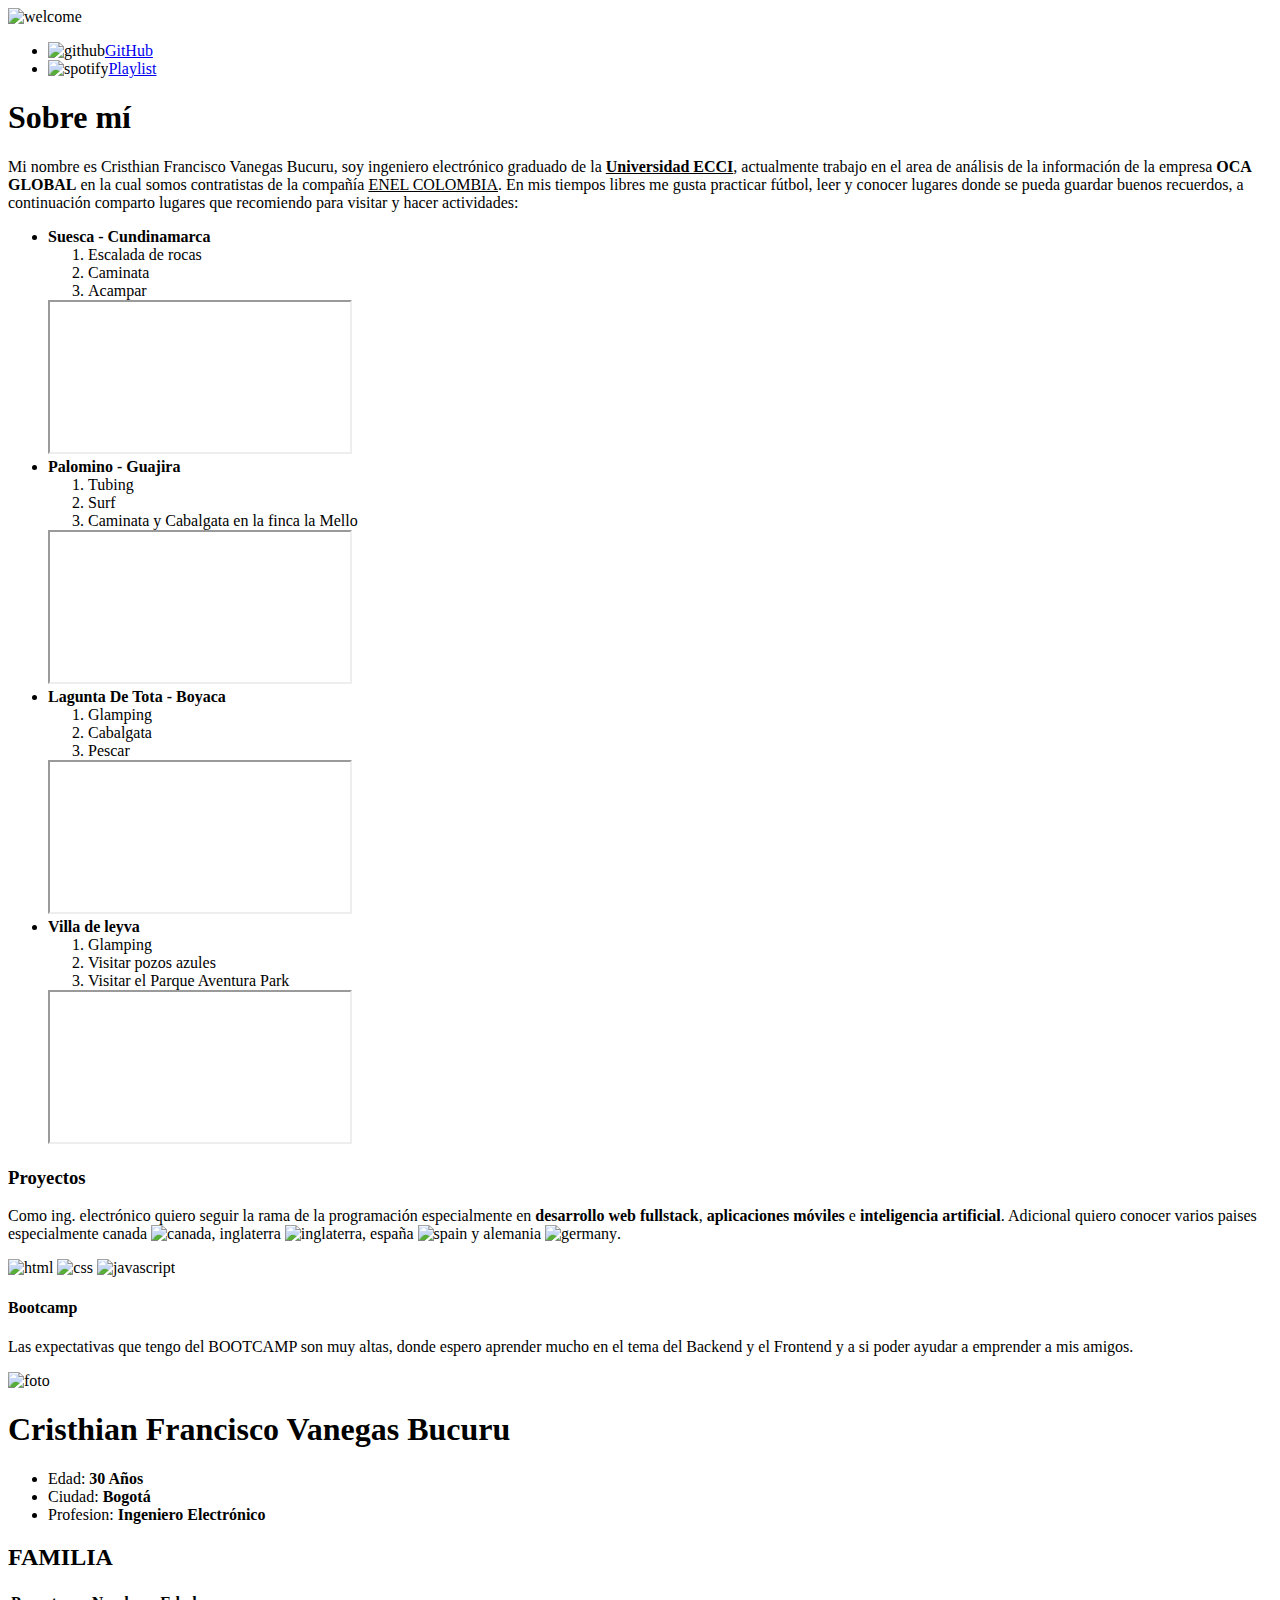
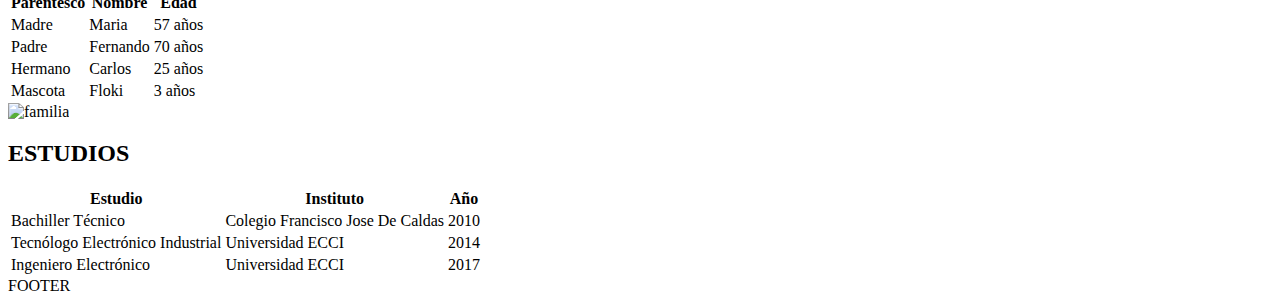
==== index.html @ 7ffccd81 "se traslada el index a la raiz del proyecto" ====
<!DOCTYPE html>
<html lang="es">
<head>
    <meta charset="UTF-8">
    <meta name="viewport" content="width=device-width, initial-scale=1.0">
    <link rel="shortcut icon" href="favicon.ico" type="image/x-icon">
    <link rel="stylesheet" href="./CSS/style.css">
    <link rel="preconnect" href="https://fonts.googleapis.com"><link rel="preconnect" href="https://fonts.gstatic.com" crossorigin><link href="https://fonts.googleapis.com/css2?family=Dongle&family=Lugrasimo&family=Marmelad&display=swap" rel="stylesheet">
    <link rel="preconnect" href="https://fonts.googleapis.com">
    <link rel="preconnect" href="https://fonts.gstatic.com" crossorigin>
    <link href="https://fonts.googleapis.com/css2?family=Darker+Grotesque:wght@300..900&display=swap" rel="stylesheet">
    <title>Autobiografia Ing. Cristhian Vanegas</title>
</head>
<body>
    <header>
        <div id="container-header">
            <nav class="nav">
                <img src="./images/bienvenido.png" alt="welcome" class="logo">
                <ul class="enlaces">
                    <li class="navegacion">
                        <div class="estilo1">
                            <img id="github" src="./images/git.png" alt="github"><a href="https://github.com/" target="_blank" class="nav-link">GitHub</a>
                        </div></li>
                    <li class="navegacion">
                        <div class="estilo2">
                            <img id="spotify" src="./images/spotify.ico" alt="spotify"><a href="https://open.spotify.com/playlist/37i9dQZF1DWWwzidNQX6jx" target="_blank" class="nav-link">Playlist</a>
                        </div>
                    </li>
                </ul>
            </nav>
        </div>
    </header>
<!--CONTENIDO PRINCIPAL-->
    <div class="main">
    <main class="container-main">
        <h1 id="Sobre">Sobre mí</h1>
        <div class="contenido">
            <p>Mi nombre es Cristhian Francisco Vanegas Bucuru, soy ingeniero electrónico graduado de la <strong><u>Universidad ECCI</u></strong>, actualmente trabajo en el area de análisis de la información de la empresa <strong>OCA GLOBAL</strong> en la cual somos contratistas de la compañía <u>ENEL COLOMBIA</u>. En mis tiempos libres me gusta practicar fútbol, leer y conocer lugares donde se pueda guardar buenos recuerdos, a continuación comparto lugares que recomiendo para visitar y hacer actividades:
            </p>
            <ul class="location">
                <div class="suesca">
                    <li class="lugares1"><strong>Suesca - Cundinamarca</strong>
                        <ol class="activity">
                            <li>Escalada de rocas</li>
                            <li>Caminata</li>
                            <li>Acampar</li>
                        </ol>
                    </li>
                    <div class="map-suesca">
                        <iframe src="https://www.google.com/maps/embed?pb=!1m18!1m12!1m3!1d2810.091004162206!2d-73.7915276403653!3d5.092576591202951!2m3!1f0!2f0!3f0!3m2!1i1024!2i768!4f13.1!3m3!1m2!1s0x8e4013230a9ea049%3A0x4e8ea4047a0dc01f!2sRocas%20de%20suesca!5e0!3m2!1ses!2sco!4v1711060129927!5m2!1ses!2sco" allowfullscreen="" loading="lazy" referrerpolicy="no-referrer-when-downgrade"></iframe>
                    </div> 
                </div>
                <div class="palomino">
                    <li class="lugares2"><strong>Palomino - Guajira</strong>
                        <ol class="activity">
                            <li>Tubing</li>
                            <li>Surf</li>
                            <li>Caminata y Cabalgata en la finca la Mello</li>
                        </ol>
                    </li>
                    <div class="map-palomino">
                        <iframe src="https://www.google.com/maps/embed?pb=!1m18!1m12!1m3!1d1956.6114264970622!2d-73.56034441123671!3d11.245010177951961!2m3!1f0!2f0!3f0!3m2!1i1024!2i768!4f13.1!3m3!1m2!1s0x8ef4b5fe1ead83b5%3A0x5050cfb182154932!2sPalomino%2C%20Dibulla%2C%20La%20Guajira!5e0!3m2!1ses!2sco!4v1711061300190!5m2!1ses!2sco" allowfullscreen="" loading="lazy"></iframe>
                    </div>
                </div>    
                <div class=" tota">
                    <li class="lugares3"><strong>Lagunta De Tota - Boyaca</strong>
                        <ol class="activity">
                            <li>Glamping</li>
                            <li>Cabalgata</li>
                            <li>Pescar</li>
                        </ol>
                    </li>
                    <div class="map-tota">
                        <iframe src="https://www.google.com/maps/embed?pb=!1m18!1m12!1m3!1d53429.85246286935!2d-72.95491800011051!3d5.537694777417233!2m3!1f0!2f0!3f0!3m2!1i1024!2i768!4f13.1!3m3!1m2!1s0x8e6a59f21d23516f%3A0xedea6fa8bc3482ee!2sLaguna%20De%20Tota!5e0!3m2!1ses!2sco!4v1711061765283!5m2!1ses!2sco" allowfullscreen="" loading="lazy"></iframe>
                    </div>
                </div>
                <div class="villa">
                    <li class="lugares4"><strong>Villa de leyva</strong>
                        <ol class="activity">
                            <li>Glamping</li>
                            <li>Visitar pozos azules</li>
                            <li>Visitar el Parque Aventura Park</li>
                        </ol>
                    </li>
                    <div class="map-villa">
                        <iframe src="https://www.google.com/maps/embed?pb=!1m18!1m12!1m3!1d9443.54818647559!2d-73.52896292680144!3d5.637197839881152!2m3!1f0!2f0!3f0!3m2!1i1024!2i768!4f13.1!3m3!1m2!1s0x8e41d70e3c78a119%3A0x63446b78661193dd!2sVilla%20de%20Leyva%2C%20Boyac%C3%A1!5e0!3m2!1ses!2sco!4v1711062106442!5m2!1ses!2sco" allowfullscreen="" loading="lazy" ></iframe>
                    </div>
                </div>
            </ul>
            <section class="proyectos">
                <h3>Proyectos</h3>
                <p>Como ing. electrónico quiero seguir la rama de la programación especialmente en <strong>desarrollo web fullstack</strong>,<strong> aplicaciones móviles </strong>e <strong>inteligencia artificial</strong>. Adicional quiero conocer varios paises especialmente canada <img src="./images/canada.png" alt="canada">, inglaterra <img src="./images/inglaterra.png" alt="inglaterra">, españa <img src="./images/espana.png" alt="spain"> y alemania <img src="./images/alemania.png" alt="germany">.</p>
                <div class="programacion">
                    <img src="./images/html.png" alt="html">
                    <img src="./images/CSS.png" alt="css">
                    <img src="./images/JS.png" alt="javascript">
                    <img src="./images/python.png" alt="">
                    <img src="images/backend.png" alt="">
                </div>
            </section>
            <section class="bootcamp">
                <h4>Bootcamp</h4>
                <p>Las expectativas que tengo del BOOTCAMP son muy altas, donde espero aprender mucho en el tema del Backend y el Frontend y a si poder ayudar a emprender a mis amigos.</p>
            </section>
        </div>
        
         <!-- <video src="">ingresar un vide de la cancion favorita</video>
            <iframe src="" frameborder="0"> El lugar favorito con el mapa</iframe> -->
    </main>
<!-------------------------------ASIDE---------------------------------->    
    <aside>
            <div class="informacion">
                <img id="foto" src="./images/Foto.jpeg" alt="foto">
                <div class="name">
                    <h1 class="encabezado">Cristhian Francisco Vanegas Bucuru</h1>
                    <ul class="datos">
                        <li class="dato">Edad: <b>30 Años</b></li>
                        <li class="dato">Ciudad: <b>Bogotá</b></li>
                        <li class="dato">Profesion: <b>Ingeniero Electrónico</b></li>
                    </ul>
                </div>  
            </div>
            <div class="family">
                <div class="container-family">
                    <h2 class="title1">FAMILIA</h2>
                    <table class="tabla1">
                        <tr>
                            <th>Parentesco</th>
                            <th>Nombre</th>
                            <th>Edad</th>
                        </tr>
                        <tr>
                            <td>Madre</td>
                            <td>Maria</td>
                            <td>57 años</td>
                        </tr>
                        <tr>
                            <td>Padre</td>
                            <td>Fernando</td>
                            <td>70 años</td>
                        </tr>
                        <tr>
                            <td>Hermano</td>
                            <td>Carlos</td>
                            <td>25 años</td>
                        </tr>
                        <tr>
                            <td>Mascota</td>
                            <td>Floki</td>
                            <td>3 años</td>
                        </tr>
                  </table>
                </div>    
                <img class="familia" src="./images/familia.jpeg" alt="familia">
            </div>
            <div class="estudios">
                <h2>ESTUDIOS</h2>
            <table class="tabla2">
                <tr>
                  <th>Estudio</th>
                  <th>Instituto</th>
                  <th>Año</th>
                </tr>
                <tr>
                  <td>Bachiller Técnico</td>
                  <td>Colegio Francisco Jose De Caldas</td>
                  <td>2010</td>
                </tr>
                <tr>
                  <td>Tecnólogo Electrónico Industrial</td>
                  <td>Universidad ECCI</td>
                  <td>2014</td>
                </tr>
                <tr>
                  <td>Ingeniero Electrónico</td>
                  <td>Universidad ECCI</td>
                  <td>2017</td>
                </tr>
              </table>  
            </div>
    </aside>
    </div>
    <footer>FOOTER</footer>
</body>
</html>
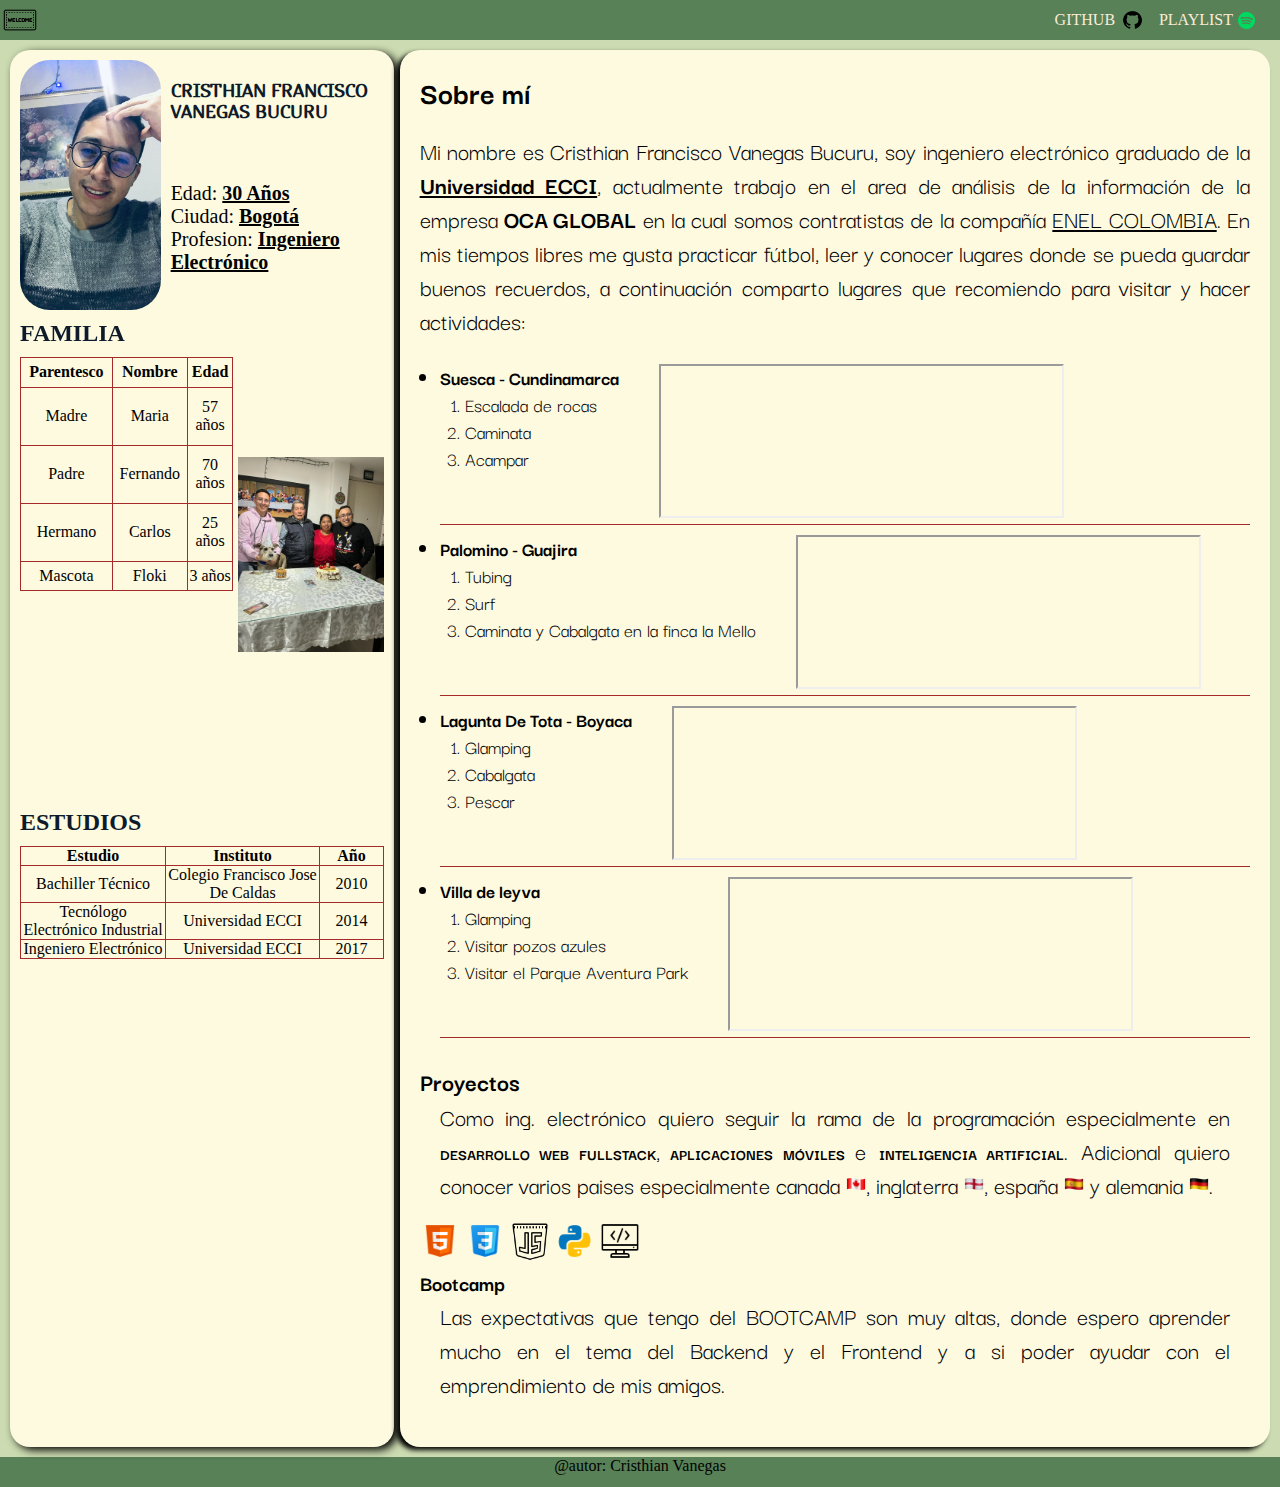
==== commit 55ffef78: "Se agrega responsive a movil" ====
--- a/index.html
+++ b/index.html
@@ -12,8 +12,9 @@
     <title>Autobiografia Ing. Cristhian Vanegas</title>
 </head>
 <body>
+    <!-------------------------HEADER---------------------->
     <header>
-        <div id="container-header">
+        <!-- <div class="container-header"> -->
             <nav class="nav">
                 <img src="./images/bienvenido.png" alt="welcome" class="logo">
                 <ul class="enlaces">
@@ -28,7 +29,7 @@
                     </li>
                 </ul>
             </nav>
-        </div>
+        <!-- </div> -->
     </header>
 <!--CONTENIDO PRINCIPAL-->
     <div class="main">
@@ -100,9 +101,9 @@
             </section>
             <section class="bootcamp">
                 <h4>Bootcamp</h4>
-                <p>Las expectativas que tengo del BOOTCAMP son muy altas, donde espero aprender mucho en el tema del Backend y el Frontend y a si poder ayudar a emprender a mis amigos.</p>
+                <p>Las expectativas que tengo del BOOTCAMP son muy altas, donde espero aprender mucho en el tema del Backend y el Frontend y a si poder ayudar con el emprendimiento de mis amigos.</p>
             </section>
-        </div>
+    </div>
         
          <!-- <video src="">ingresar un vide de la cancion favorita</video>
             <iframe src="" frameborder="0"> El lugar favorito con el mapa</iframe> -->
@@ -118,7 +119,7 @@
                         <li class="dato">Ciudad: <b>Bogotá</b></li>
                         <li class="dato">Profesion: <b>Ingeniero Electrónico</b></li>
                     </ul>
-                </div>  
+                </div>
             </div>
             <div class="family">
                 <div class="container-family">
@@ -180,6 +181,6 @@
             </div>
     </aside>
     </div>
-    <footer>FOOTER</footer>
+    <footer>@autor: Cristhian Vanegas </footer>
 </body>
 </html>--- a/CSS/style.css
+++ b/CSS/style.css
@@ -0,0 +1,421 @@
+*{
+  margin: 0;
+  padding: 0;
+}
+
+*,*::before,*::after{
+  box-sizing: border-box;
+}
+body{
+  /* width: 100%; */
+  background:#ccdbb1;
+}
+
+main,aside{
+  color: black;
+  display: flex;
+}
+
+/* header, */footer{
+  width: 100%;
+}
+
+header{
+  height: 40px;
+  background-color: #588157;
+  position: fixed;
+  top: 0;
+  left: 0;
+  right: 0;
+}
+
+/* .container-header{
+  background-color: #588157;
+  position: fixed;
+  width: 100%;
+  top: 0;
+  left: 0;
+} */
+
+.nav{
+  display: flex;
+  justify-content: space-between;
+  align-items: center;
+}
+
+.enlaces{
+  margin-right: 20px;
+  list-style: none;
+  justify-content: center;
+  align-items: center;
+  text-transform: uppercase;
+  display: flex;
+}
+
+.nav-link{
+  color: antiquewhite;
+  text-decoration: none;
+  border-radius: 5px;
+  padding: 5px;
+}
+
+.navegacion{
+  font-size: 16px;
+  margin:0 5px ;
+  text-transform: uppercase;
+  display: inline;
+
+}
+
+#github{
+  width: 15%;
+  height: 15%;
+}
+
+#spotify{
+  width: 17%;
+  height: 17%;
+}
+.estilo1{
+  display: flex;
+  flex-direction: row-reverse;
+  align-items: center;
+}
+
+.estilo1 #github{
+  align-items: center;
+}
+
+.estilo2{
+  width: 100px;
+  display: flex;
+  align-items: center;
+  flex-direction: row-reverse;
+}
+
+.nav-link:hover{
+  background-color: #d4a373;
+  transition: 0.3s;
+}
+
+.logo{
+  padding: 3px;
+  height: 40px;
+}
+
+.logo{
+  animation: rotate 5s infinite linear;
+}
+
+@keyframes rotate{
+  0%{
+    transform: rotate(0);
+  }
+  50%{
+    transform: rotate(360deg);
+  }
+}
+/* CONTENIDO PRINCIPAL ASIDE Y MAIN*/
+.main{
+  width: 100%;
+  display: flex;
+  flex-direction: row-reverse;
+  justify-content:space-between;
+}
+
+/*aside*/
+
+aside{
+  width: 30%;
+  flex-wrap: wrap;
+  flex-direction: column;
+  background-color:  #fefae0;
+  border-radius: 20px;
+  margin-left: 10px;
+  margin-top: 10px;
+  box-shadow: 4px 3px 9px 0px #000000;
+}
+
+.informacion{
+  display: flex;
+  width: 100%;
+}
+
+#foto{
+  margin-left: 10px;;
+  margin-top: 10px;
+  width: 150px;
+  height: 250px;
+  border-radius: 30px;
+  justify-content: flex-start;
+}
+
+.encabezado{
+  width: 100%;
+  margin-top: 30px;
+  margin-left: 10px;
+  font-family: "Marmelad", sans-serif;
+  font-weight: 800;
+  font-size: 18px;
+  text-transform: uppercase;
+  color: #0d1b2a;
+}
+
+.datos{
+  margin: 60px 0 0 10px;;
+}
+
+.dato {
+  list-style: none;
+  font-family: Cambria, Cochin, Georgia, Times, 'Times New Roman', serif;
+  font-size: 20px;
+} 
+
+b{
+  text-decoration: underline;
+}
+
+.family{
+  width: 100%;
+  height: 35%;
+  display: flex;
+  padding: 10px;
+}
+
+.family h2{
+  font-family: Cambria, Cochin, Georgia, Times, 'Times New Roman', serif;
+  color: #0d1b2a;
+}
+
+.tabla1{
+  width: 100%;
+  height: 50%;
+  margin-top: 10px;
+  border-collapse: collapse ;
+  justify-content: end;
+}
+
+.tabla1 th, td{
+  width: 25px;
+  text-align: center;
+  border: 1px solid brown;
+}
+
+.container-family{
+  width: 60%;
+  display: flex;
+  flex-direction: column;
+  padding-right: 5px ;
+}
+
+.title1{
+  position: relative;
+}
+
+.familia{
+  width: 40%;
+  object-fit: contain;
+  border-radius: 50px;
+}
+
+.familia:hover{
+  animation: escalar 3s;
+}
+@keyframes escalar {
+  0%{
+      transform: scale(1);
+  }
+  100%{
+      transform: scale(1.8);
+  }
+}
+
+.estudios{
+  display: flex;
+  width: 100%;
+  flex-direction: column;
+  padding: 10px 10px 10px 10px;
+}
+
+.estudios h2{
+  font-family: Cambria, Cochin, Georgia, Times, 'Times New Roman', serif;
+  color: #0d1b2a;
+}
+
+.tabla2{
+  width: 100%;
+  margin-top: 10px;
+  border-collapse: collapse ;
+}
+
+.tabla2 th, td{
+  width: 25px;
+  text-align: center;
+  border: 1px solid brown;
+  
+}
+
+/*Main*/
+.main{
+  display: flex;
+  flex-wrap: wrap;
+  margin-bottom: 10px;
+  margin-top: 40px;
+}
+main{
+  width: 70%;
+  border-radius: 20px;
+  background-color: #fefae0;
+  font-family: "Darker Grotesque", sans-serif;
+  font-optical-sizing: auto;
+}
+
+.container-main{
+  width: 68%;
+  margin-top: 10px;
+  margin-right: 10px;
+  box-shadow: -4px 3px 5px 0 #000000;
+  display: flex;
+  flex-direction: column;
+  flex-wrap: wrap;
+}
+.contenido{
+  display: flex;
+  flex-wrap: wrap;
+}
+
+#Sobre{
+  padding: 20px;
+}
+
+.contenido p{
+  padding: 0 20px 20px 20px;
+  text-align: justify;
+  font-size: 25px;
+}
+
+.location{
+  padding: 0 20px 20px 40px;
+  font-size: 20px;
+  width: 100%;
+}
+
+.activity{
+  padding-left: 25px;
+}
+
+.suesca,.palomino,.tota,.villa{
+  display: flex;
+  border-bottom: 1px solid brown;
+}
+
+.palomino,.tota,.villa{
+  margin-top: 10px;
+}
+
+.lugares1{
+  margin-right: 40px;  
+}
+
+.map-suesca{
+  width: 50%;
+  height: 50%;
+}
+
+.map-suesca iframe{
+  width: 100%;
+}
+
+.lugares2{
+  margin-right: 40px;  
+}
+
+.map-palomino{
+  width: 50%;
+  height: 50%;
+}
+
+.map-palomino iframe{
+  width: 100%;
+}
+
+.lugares3{
+  margin-right: 40px;  
+}
+
+.map-tota{
+  width: 50%;
+  height: 50%;
+}
+
+.map-tota iframe{
+  width: 100%;
+}
+
+.lugares4{
+  margin-right: 40px;  
+}
+
+.map-villa{
+  width: 50%;
+  height: 50%;
+}
+
+.map-villa iframe{
+  width: 100%;
+}
+
+.proyectos{
+  height: 15%;
+}
+.proyectos,.bootcamp{
+  padding: 0 20px 20px 20px;
+  font-size: 22px;
+}
+
+.proyectos strong{
+  text-transform: uppercase;
+  font-size: 16px;
+}
+
+.proyectos img{
+  width: 20px;
+  height: 20px;
+}
+
+.programacion{
+  height: 35%;
+}
+.programacion img{
+  width: 40px;
+  height: 40px;
+}
+/* FOOTER*/
+
+footer{
+  background-color: #588157;
+  height: 30px;
+  text-align: center;
+}
+
+@media screen and (max-width: 768px){
+  header{
+    position: relative;
+  }
+  .main{
+    margin-top: 5px;
+    flex-direction: column-reverse;
+  }
+
+  aside{
+    width: 95%;
+    margin-right: 10px;
+  }
+}
+
+/* @media screen and (min-width: 1900px){
+  .container-header{
+    position: fixed;
+    width: 100%;
+  }
+} */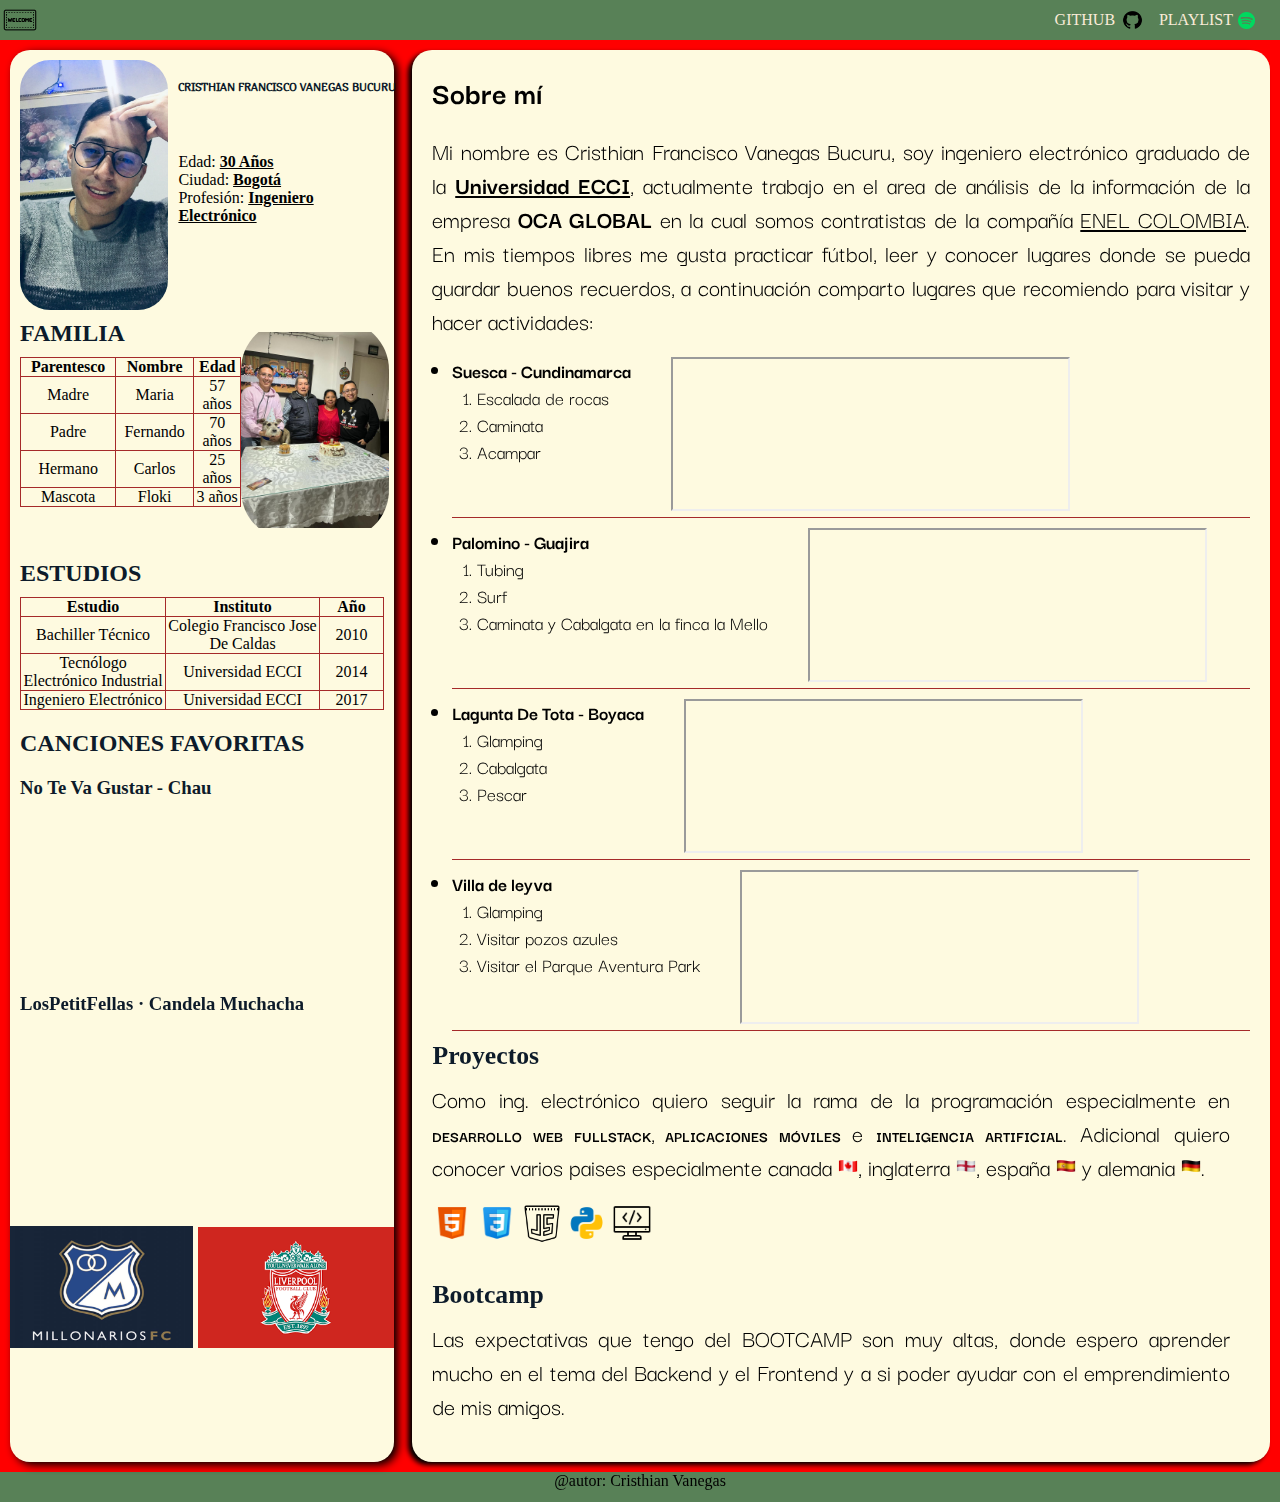
==== commit be993d3c: "responsive" ====
--- a/index.html
+++ b/index.html
@@ -88,25 +88,27 @@
                     </div>
                 </div>
             </ul>
-            <section class="proyectos">
-                <h3>Proyectos</h3>
-                <p>Como ing. electrónico quiero seguir la rama de la programación especialmente en <strong>desarrollo web fullstack</strong>,<strong> aplicaciones móviles </strong>e <strong>inteligencia artificial</strong>. Adicional quiero conocer varios paises especialmente canada <img src="./images/canada.png" alt="canada">, inglaterra <img src="./images/inglaterra.png" alt="inglaterra">, españa <img src="./images/espana.png" alt="spain"> y alemania <img src="./images/alemania.png" alt="germany">.</p>
-                <div class="programacion">
-                    <img src="./images/html.png" alt="html">
-                    <img src="./images/CSS.png" alt="css">
-                    <img src="./images/JS.png" alt="javascript">
-                    <img src="./images/python.png" alt="">
-                    <img src="images/backend.png" alt="">
-                </div>
-            </section>
-            <section class="bootcamp">
-                <h4>Bootcamp</h4>
-                <p>Las expectativas que tengo del BOOTCAMP son muy altas, donde espero aprender mucho en el tema del Backend y el Frontend y a si poder ayudar con el emprendimiento de mis amigos.</p>
-            </section>
+            <div>
+                <section class="proyectos">
+                    <h3>Proyectos</h3>
+                    <p>Como ing. electrónico quiero seguir la rama de la programación especialmente en <strong>desarrollo web fullstack</strong>,<strong> aplicaciones móviles </strong>e <strong>inteligencia artificial</strong>. Adicional quiero conocer varios paises especialmente canada <img src="./images/canada.png" alt="canada">, inglaterra <img src="./images/inglaterra.png" alt="inglaterra">, españa <img src="./images/espana.png" alt="spain"> y alemania <img src="./images/alemania.png" alt="germany">.</p>
+                    <div class="programacion">
+                        <img src="./images/html.png" alt="html">
+                        <img src="./images/CSS.png" alt="css">
+                        <img src="./images/JS.png" alt="javascript">
+                        <img src="./images/python.png" alt="">
+                        <img src="images/backend.png" alt="">
+                    </div>
+                </section>
+            </div>
+            <div>
+                <section class="bootcamp">
+                    <h3>Bootcamp</h3>
+                    <p>Las expectativas que tengo del BOOTCAMP son muy altas, donde espero aprender mucho en el tema del Backend y el Frontend y a si poder ayudar con el emprendimiento de mis amigos.</p>
+                </section>
+            </div>
+            
     </div>
-        
-         <!-- <video src="">ingresar un vide de la cancion favorita</video>
-            <iframe src="" frameborder="0"> El lugar favorito con el mapa</iframe> -->
     </main>
 <!-------------------------------ASIDE---------------------------------->    
     <aside>
@@ -117,7 +119,7 @@
                     <ul class="datos">
                         <li class="dato">Edad: <b>30 Años</b></li>
                         <li class="dato">Ciudad: <b>Bogotá</b></li>
-                        <li class="dato">Profesion: <b>Ingeniero Electrónico</b></li>
+                        <li class="dato">Profesión: <b>Ingeniero Electrónico</b></li>
                     </ul>
                 </div>
             </div>
@@ -126,29 +128,29 @@
                     <h2 class="title1">FAMILIA</h2>
                     <table class="tabla1">
                         <tr>
-                            <th>Parentesco</th>
-                            <th>Nombre</th>
-                            <th>Edad</th>
-                        </tr>
-                        <tr>
-                            <td>Madre</td>
-                            <td>Maria</td>
-                            <td>57 años</td>
-                        </tr>
-                        <tr>
-                            <td>Padre</td>
-                            <td>Fernando</td>
-                            <td>70 años</td>
-                        </tr>
-                        <tr>
-                            <td>Hermano</td>
-                            <td>Carlos</td>
-                            <td>25 años</td>
-                        </tr>
-                        <tr>
-                            <td>Mascota</td>
-                            <td>Floki</td>
-                            <td>3 años</td>
+                            <th class="columna1">Parentesco</th>
+                            <th class="columna2">Nombre</th>
+                            <th class="columna3">Edad</th>
+                        </tr>
+                        <tr>
+                            <td class="parentesco">Madre</td>
+                            <td class="nombre">Maria</td>
+                            <td class="edad">57 años</td>
+                        </tr>
+                        <tr>
+                            <td class="parentesco">Padre</td>
+                            <td class="nombre">Fernando</td>
+                            <td class="edad">70 años</td>
+                        </tr>
+                        <tr>
+                            <td class="parentesco">Hermano</td>
+                            <td class="nombre">Carlos</td>
+                            <td class="edad">25 años</td>
+                        </tr>
+                        <tr>
+                            <td class="parentesco">Mascota</td>
+                            <td class="nombre">Floki</td>
+                            <td class="edad">3 años</td>
                         </tr>
                   </table>
                 </div>    
@@ -156,28 +158,47 @@
             </div>
             <div class="estudios">
                 <h2>ESTUDIOS</h2>
-            <table class="tabla2">
-                <tr>
-                  <th>Estudio</th>
-                  <th>Instituto</th>
-                  <th>Año</th>
-                </tr>
-                <tr>
-                  <td>Bachiller Técnico</td>
-                  <td>Colegio Francisco Jose De Caldas</td>
-                  <td>2010</td>
-                </tr>
-                <tr>
-                  <td>Tecnólogo Electrónico Industrial</td>
-                  <td>Universidad ECCI</td>
-                  <td>2014</td>
-                </tr>
-                <tr>
-                  <td>Ingeniero Electrónico</td>
-                  <td>Universidad ECCI</td>
-                  <td>2017</td>
-                </tr>
+                <table class="tabla2">
+                    <tr>
+                        <th>Estudio</th>
+                        <th>Instituto</th>
+                        <th>Año</th>
+                    </tr>
+                    <tr>
+                        <td>Bachiller Técnico</td>
+                        <td>Colegio Francisco Jose De Caldas</td>
+                        <td>2010</td>
+                    </tr>
+                    <tr>
+                        <td>Tecnólogo Electrónico Industrial</td>
+                        <td>Universidad ECCI</td>
+                        <td>2014</td>
+                    </tr>
+                    <tr>
+                        <td>Ingeniero Electrónico</td>
+                        <td>Universidad ECCI</td>
+                        <td>2017</td>
+                    </tr>
               </table>  
+            </div>
+            <div class="videos">
+                <div class="canciones-favoritas"><h2>CANCIONES FAVORITAS</h2></div>
+                <div class="cancion1">
+                    <h3>No Te Va Gustar - Chau</h3>
+                    <iframe src="https://www.youtube.com/embed/YglZ5BzPbYs?si=GBdr3SbjPLeHXo_T" title="YouTube video player" frameborder="0" allow="accelerometer; autoplay; clipboard-write; encrypted-media; gyroscope; picture-in-picture; web-share" referrerpolicy="strict-origin-when-cross-origin" allowfullscreen></iframe>
+                </div>
+                <div class="cancion2">
+                    <h3>LosPetitFellas · Candela Muchacha</h3>
+                    <iframe src="https://www.youtube.com/embed/uJPzyPyXqOU?si=dZeQQ4H5-eQVkZgF" title="YouTube video player" frameborder="0" allow="accelerometer; autoplay; clipboard-write; encrypted-media; gyroscope; picture-in-picture; web-share" referrerpolicy="strict-origin-when-cross-origin" allowfullscreen></iframe>
+                </div>
+            </div>
+            <div class="equipos">
+                <div class="team1">
+                    <img  class="millos" src="./images/millonariosfc.jpg" alt="millos">
+                </div>
+                <div class="team2">
+                    <img class="liverpool" src="./images/liverpool.png" alt="liverpool">
+                </div>
             </div>
     </aside>
     </div>
--- a/CSS/style.css
+++ b/CSS/style.css
@@ -196,7 +196,7 @@
 }
 
 .tabla1 th, td{
-  width: 25px;
+  width: 10px;
   text-align: center;
   border: 1px solid brown;
 }
@@ -206,10 +206,6 @@
   display: flex;
   flex-direction: column;
   padding-right: 5px ;
-}
-
-.title1{
-  position: relative;
 }
 
 .familia{
@@ -252,7 +248,39 @@
   width: 25px;
   text-align: center;
   border: 1px solid brown;
-  
+}
+
+.videos h2,h3{
+  font-family: Cambria, Cochin, Georgia, Times, 'Times New Roman', serif;
+  color: #0d1b2a;
+  margin: 10px;
+}
+
+.videos{
+  display: flex;
+  flex-direction: column;
+}
+
+.videos iframe{
+  margin: 10px;
+  width: 90%;
+}
+
+.equipos{
+  display: flex;
+}
+
+.millos{
+  width: 100%;
+  height: 100%;
+  object-fit: contain;
+}
+
+.liverpool{
+  width: 100%;
+  height: 100%;
+  object-fit: contain;
+  padding-left: 5px;
 }
 
 /*Main*/
@@ -295,7 +323,7 @@
 }
 
 .location{
-  padding: 0 20px 20px 40px;
+  padding: 0 20px 0 40px;
   font-size: 20px;
   width: 100%;
 }
@@ -373,6 +401,14 @@
   font-size: 22px;
 }
 
+.proyectos h3{
+  margin-left: 0;
+}
+
+.proyectos p{
+  padding-left: 0;
+}
+
 .proyectos strong{
   text-transform: uppercase;
   font-size: 16px;
@@ -390,6 +426,16 @@
   width: 40px;
   height: 40px;
 }
+
+.bootcamp h3{
+  margin-left: 0;
+}
+
+.bootcamp p{
+  padding-left: 0;
+}
+
+
 /* FOOTER*/
 
 footer{
@@ -398,12 +444,14 @@
   text-align: center;
 }
 
+/* DISPOSITIVOS MOVILES */
+
 @media screen and (max-width: 768px){
-  header{
-    position: relative;
-  }
+ header{
+    position: fixed;
+  }
+  
   .main{
-    margin-top: 5px;
     flex-direction: column-reverse;
   }
 
@@ -411,11 +459,89 @@
     width: 95%;
     margin-right: 10px;
   }
-}
-
-/* @media screen and (min-width: 1900px){
-  .container-header{
-    position: fixed;
+
+  .container-main{
+    width: 95%;
+    margin-left: 10px;
+  }
+
+  .suesca,.palomino,.tota,.villa{
+    flex-direction: column;
+
+  }
+
+  .lugares1,.lugares2,.lugares3,.lugares4{
+    color: red;
+    font-size: 28px;
+  }
+
+  .activity li{
+    font-weight: 600;
+    font-size: 23px;
+    color: black;
+  }
+
+  .map-suesca{
     width: 100%;
-  }
-} */+    height: 50%;
+    border: 1px solid black;
+    margin-top: 10px;
+  }
+
+  .map-palomino{
+    width: 100%;
+    height: 50%;
+    border: 1px solid black;
+    margin-top: 10px;
+  }
+  .map-tota{
+    width: 100%;
+    height: 50%;
+    border: 1px solid black;
+    margin-top: 10px;
+  }
+
+  .map-villa{
+    width: 100%;
+    height: 50%;
+    border: 1px solid black;
+    margin-top: 10px;
+  }
+  
+}
+
+/* DISPOSITIVOS PC */
+
+@media (min-width: 769px) and (max-width: 1366px){
+
+  body{
+    background-color: red;
+  }
+
+  aside{
+    width: 30%;
+  }
+
+  .encabezado{
+    font-size: 11px;
+  }
+
+  .dato{
+    font-size: 16px;
+  }
+
+  .family{
+    height: 17%;
+    padding-right: 5px ;
+  }
+
+  .container-family{
+    padding: 0;
+  }
+
+  .container-main{
+    width: 67%;
+  }
+
+
+}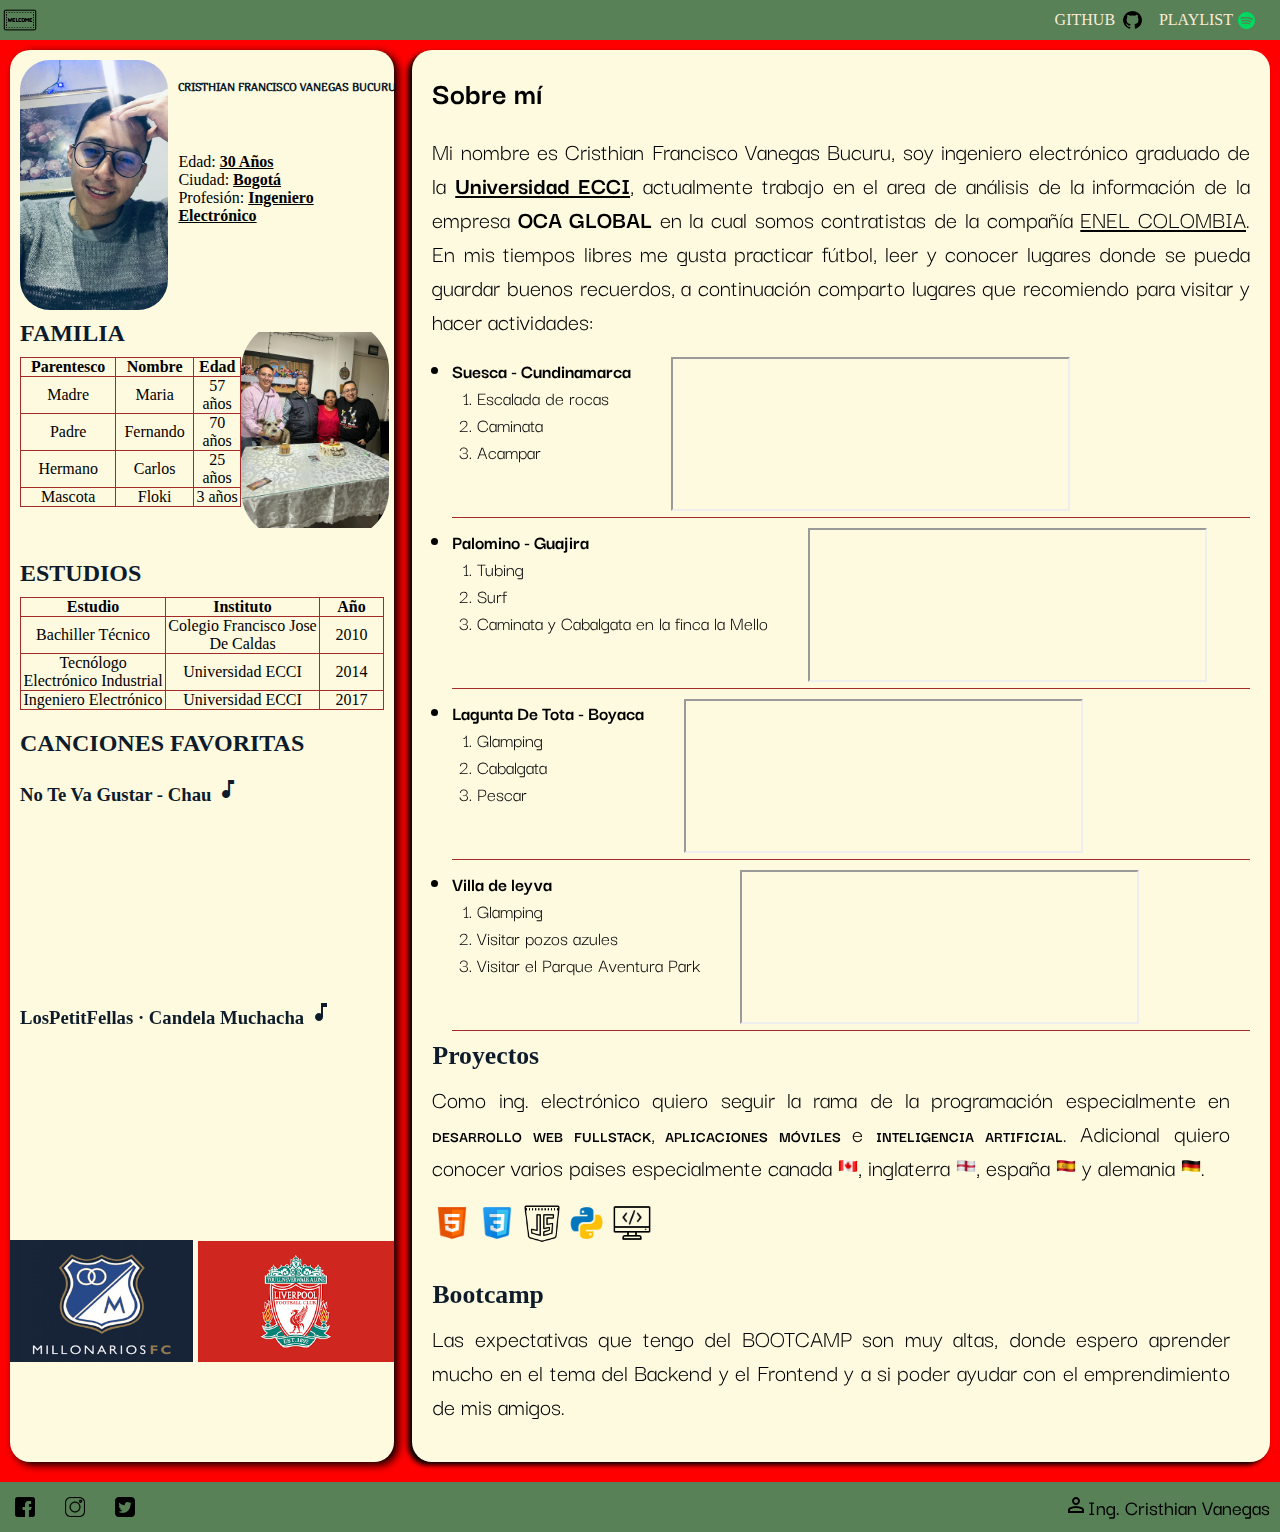
==== commit fbf79fdb: "se agregan iconos al footer" ====
--- a/index.html
+++ b/index.html
@@ -9,12 +9,13 @@
     <link rel="preconnect" href="https://fonts.googleapis.com">
     <link rel="preconnect" href="https://fonts.gstatic.com" crossorigin>
     <link href="https://fonts.googleapis.com/css2?family=Darker+Grotesque:wght@300..900&display=swap" rel="stylesheet">
+    <link rel="stylesheet" href="https://fonts.googleapis.com/css2?family=Material+Symbols+Outlined:opsz,wght,FILL,GRAD@20..48,100..700,0..1,-50..200" />
+    <link rel="stylesheet" href="https://fonts.googleapis.com/css2?family=Material+Symbols+Outlined:opsz,wght,FILL,GRAD@20..48,100..700,0..1,-50..200" />
     <title>Autobiografia Ing. Cristhian Vanegas</title>
 </head>
 <body>
     <!-------------------------HEADER---------------------->
     <header>
-        <!-- <div class="container-header"> -->
             <nav class="nav">
                 <img src="./images/bienvenido.png" alt="welcome" class="logo">
                 <ul class="enlaces">
@@ -29,9 +30,10 @@
                     </li>
                 </ul>
             </nav>
-        <!-- </div> -->
     </header>
+
 <!--CONTENIDO PRINCIPAL-->
+
     <div class="main">
     <main class="container-main">
         <h1 id="Sobre">Sobre mí</h1>
@@ -184,11 +186,15 @@
             <div class="videos">
                 <div class="canciones-favoritas"><h2>CANCIONES FAVORITAS</h2></div>
                 <div class="cancion1">
-                    <h3>No Te Va Gustar - Chau</h3>
+                    <h3>No Te Va Gustar - Chau <span class="material-symbols-outlined">
+                        music_note
+                        </span></h3>
                     <iframe src="https://www.youtube.com/embed/YglZ5BzPbYs?si=GBdr3SbjPLeHXo_T" title="YouTube video player" frameborder="0" allow="accelerometer; autoplay; clipboard-write; encrypted-media; gyroscope; picture-in-picture; web-share" referrerpolicy="strict-origin-when-cross-origin" allowfullscreen></iframe>
                 </div>
                 <div class="cancion2">
-                    <h3>LosPetitFellas · Candela Muchacha</h3>
+                    <h3>LosPetitFellas · Candela Muchacha <span class="material-symbols-outlined">
+                        music_note
+                        </span></h3>
                     <iframe src="https://www.youtube.com/embed/uJPzyPyXqOU?si=dZeQQ4H5-eQVkZgF" title="YouTube video player" frameborder="0" allow="accelerometer; autoplay; clipboard-write; encrypted-media; gyroscope; picture-in-picture; web-share" referrerpolicy="strict-origin-when-cross-origin" allowfullscreen></iframe>
                 </div>
             </div>
@@ -202,6 +208,27 @@
             </div>
     </aside>
     </div>
-    <footer>@autor: Cristhian Vanegas </footer>
+    <footer>
+        <div class="redes">
+            <div class="face">
+                <img class="facebook" src="./images/facebook.png" alt="facebook">
+            </div>
+            <div class="insta">
+                <img class="instagram" src="./images/instagram.png" alt="">
+            </div>
+            <div class="twitter">
+                <img class="twi" src="./images/twitter.png" alt="">
+            </div>
+        </div>
+        <div class="autor">
+            <div class="ico-footer">
+                <span class="material-symbols-outlined">person</span>
+            </div>
+            <div class="nombre-footer">
+                <p class="name-footer">Ing. Cristhian Vanegas</p>
+            </div>
+        </div>
+        
+    </footer>
 </body>
 </html>--- a/CSS/style.css
+++ b/CSS/style.css
@@ -7,7 +7,6 @@
   box-sizing: border-box;
 }
 body{
-  /* width: 100%; */
   background:#ccdbb1;
 }
 
@@ -16,7 +15,7 @@
   display: flex;
 }
 
-/* header, */footer{
+footer{
   width: 100%;
 }
 
@@ -29,14 +28,6 @@
   right: 0;
 }
 
-/* .container-header{
-  background-color: #588157;
-  position: fixed;
-  width: 100%;
-  top: 0;
-  left: 0;
-} */
-
 .nav{
   display: flex;
   justify-content: space-between;
@@ -116,6 +107,7 @@
   }
 }
 /* CONTENIDO PRINCIPAL ASIDE Y MAIN*/
+
 .main{
   width: 100%;
   display: flex;
@@ -440,9 +432,46 @@
 
 footer{
   background-color: #588157;
-  height: 30px;
+  height: 50px;
+  display: flex;
+  justify-content: space-between;
+  margin-top: 20px;
+}
+
+.redes{
+  display: flex;
+  height: 40px;
+  margin-top: 5px;
+}
+
+.face,.insta,.twitter{
+  width: 40px;
+  height: 35px;
+  margin: 5px;
   text-align: center;
-}
+  line-height: 40px;
+}
+
+.facebook,.instagram,.twi{
+  width: 20px;
+  height: 20px;
+}
+
+.autor{
+  display: flex;
+  flex-direction: row;
+  align-items: center;
+  margin: 10px;
+}
+
+.name-footer{
+  font-family: "Darker Grotesque", sans-serif;
+  font-size: 22px;
+  font-weight: 500;
+}
+
+
+/**************RESPONSIVE****************/
 
 /* DISPOSITIVOS MOVILES */
 
@@ -458,6 +487,30 @@
   aside{
     width: 95%;
     margin-right: 10px;
+  }
+  
+  .equipos{
+    width: 100%;
+  }
+
+  .team1{
+    width: 50%;
+    height: 100%;
+    margin-left: 10px;
+    margin-bottom: 10px;
+  }
+
+  .team2{
+    width: 50%;
+    height: 100%;
+  }
+
+  .millos{
+    object-fit:scale-down;
+  }
+  
+  .liverpool{
+    object-fit:none;
   }
 
   .container-main{
@@ -507,8 +560,8 @@
     border: 1px solid black;
     margin-top: 10px;
   }
-  
-}
+}
+
 
 /* DISPOSITIVOS PC */
 
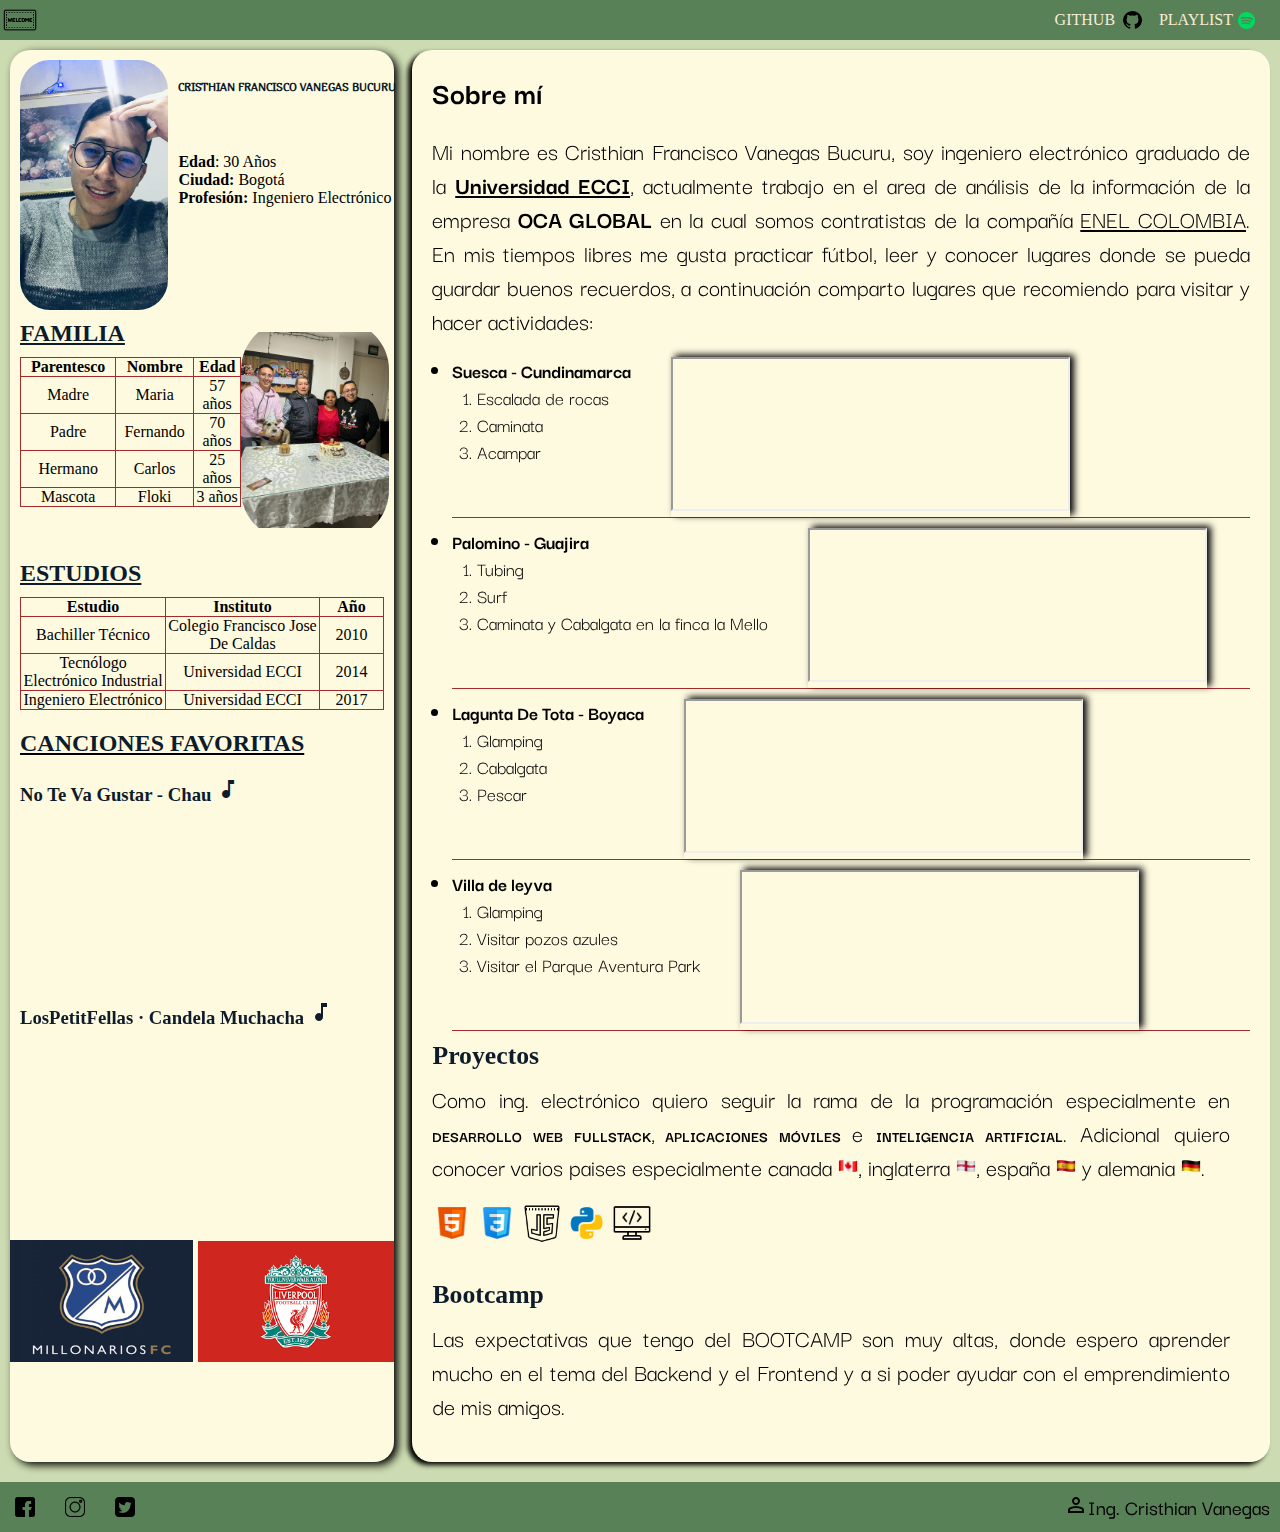
==== commit 79f22b69: "Se realiza termina el responsive" ====
--- a/index.html
+++ b/index.html
@@ -3,7 +3,7 @@
 <head>
     <meta charset="UTF-8">
     <meta name="viewport" content="width=device-width, initial-scale=1.0">
-    <link rel="shortcut icon" href="favicon.ico" type="image/x-icon">
+    <link rel="shortcut icon" href="./images/favicon.ico" type="image/x-icon">
     <link rel="stylesheet" href="./CSS/style.css">
     <link rel="preconnect" href="https://fonts.googleapis.com"><link rel="preconnect" href="https://fonts.gstatic.com" crossorigin><link href="https://fonts.googleapis.com/css2?family=Dongle&family=Lugrasimo&family=Marmelad&display=swap" rel="stylesheet">
     <link rel="preconnect" href="https://fonts.googleapis.com">
@@ -11,7 +11,7 @@
     <link href="https://fonts.googleapis.com/css2?family=Darker+Grotesque:wght@300..900&display=swap" rel="stylesheet">
     <link rel="stylesheet" href="https://fonts.googleapis.com/css2?family=Material+Symbols+Outlined:opsz,wght,FILL,GRAD@20..48,100..700,0..1,-50..200" />
     <link rel="stylesheet" href="https://fonts.googleapis.com/css2?family=Material+Symbols+Outlined:opsz,wght,FILL,GRAD@20..48,100..700,0..1,-50..200" />
-    <title>Autobiografia Ing. Cristhian Vanegas</title>
+    <title>Biografia Ing. Cristhian Vanegas</title>
 </head>
 <body>
     <!-------------------------HEADER---------------------->
@@ -21,7 +21,7 @@
                 <ul class="enlaces">
                     <li class="navegacion">
                         <div class="estilo1">
-                            <img id="github" src="./images/git.png" alt="github"><a href="https://github.com/" target="_blank" class="nav-link">GitHub</a>
+                            <img id="github" src="./images/git.png" alt="github"><a href="https://github.com/Cris02Vanegas" target="_blank" class="nav-link">GitHub</a>
                         </div></li>
                     <li class="navegacion">
                         <div class="estilo2">
@@ -119,9 +119,9 @@
                 <div class="name">
                     <h1 class="encabezado">Cristhian Francisco Vanegas Bucuru</h1>
                     <ul class="datos">
-                        <li class="dato">Edad: <b>30 Años</b></li>
-                        <li class="dato">Ciudad: <b>Bogotá</b></li>
-                        <li class="dato">Profesión: <b>Ingeniero Electrónico</b></li>
+                        <li class="dato"><strong>Edad</strong>: 30 Años</li>
+                        <li class="dato"><strong>Ciudad:</strong> Bogotá</li>
+                        <li class="dato"><strong>Profesión:</strong> Ingeniero Electrónico</li>
                     </ul>
                 </div>
             </div>
@@ -159,7 +159,7 @@
                 <img class="familia" src="./images/familia.jpeg" alt="familia">
             </div>
             <div class="estudios">
-                <h2>ESTUDIOS</h2>
+                <h2 class="study">ESTUDIOS</h2>
                 <table class="tabla2">
                     <tr>
                         <th>Estudio</th>
--- a/CSS/style.css
+++ b/CSS/style.css
@@ -179,6 +179,10 @@
   color: #0d1b2a;
 }
 
+.title1,.study,.canciones-favoritas{
+  text-decoration: underline;
+}
+
 .tabla1{
   width: 100%;
   height: 50%;
@@ -340,6 +344,7 @@
 .map-suesca{
   width: 50%;
   height: 50%;
+  box-shadow: 4px -2px 7px 0;
 }
 
 .map-suesca iframe{
@@ -353,6 +358,7 @@
 .map-palomino{
   width: 50%;
   height: 50%;
+  box-shadow: 4px -2px 7px 0;
 }
 
 .map-palomino iframe{
@@ -366,6 +372,7 @@
 .map-tota{
   width: 50%;
   height: 50%;
+  box-shadow: 4px -2px 7px 0;
 }
 
 .map-tota iframe{
@@ -379,6 +386,7 @@
 .map-villa{
   width: 50%;
   height: 50%;
+  box-shadow: 4px -2px 7px 0;
 }
 
 .map-villa iframe{
@@ -524,7 +532,6 @@
   }
 
   .lugares1,.lugares2,.lugares3,.lugares4{
-    color: red;
     font-size: 28px;
   }
 
@@ -567,10 +574,6 @@
 
 @media (min-width: 769px) and (max-width: 1366px){
 
-  body{
-    background-color: red;
-  }
-
   aside{
     width: 30%;
   }
@@ -595,6 +598,13 @@
   .container-main{
     width: 67%;
   }
-
-
+}
+
+/* PANTALLAS*/
+
+@media (min-width: 1367px){
+
+  .family{
+    height: 20%;
+  }
 }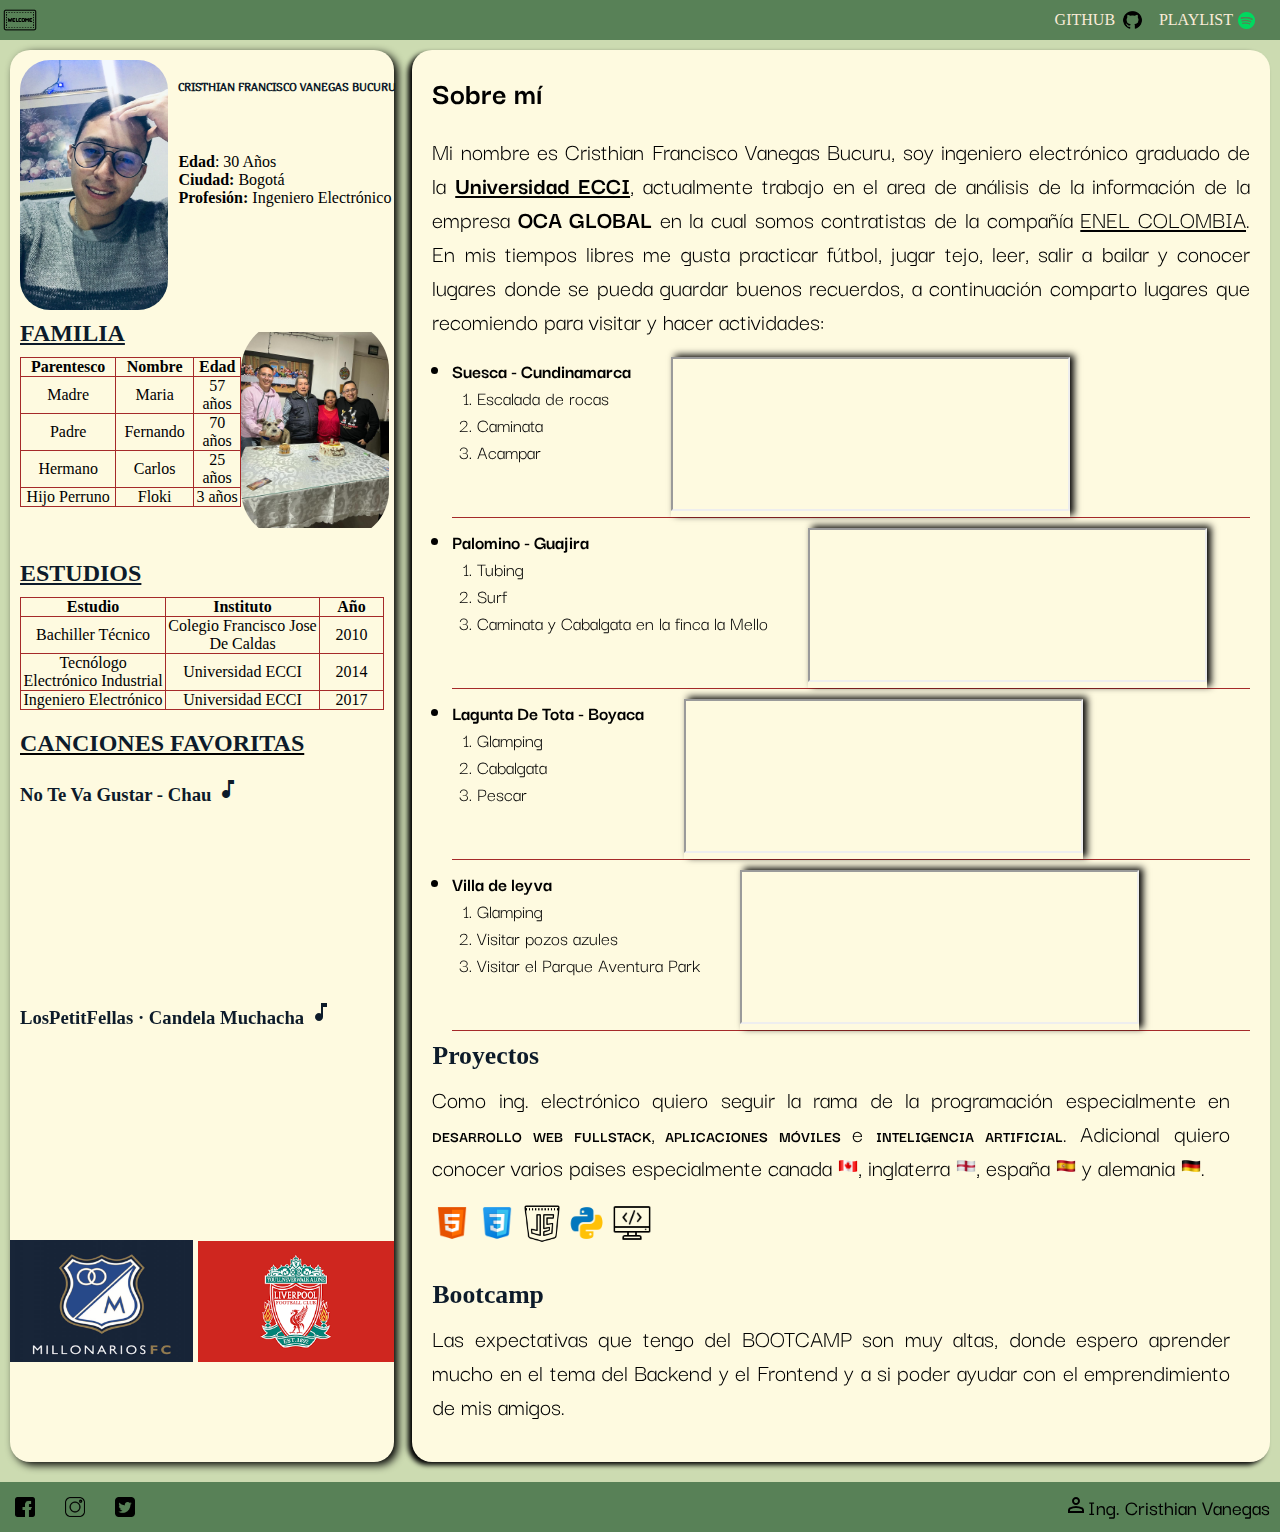
==== commit 3c294a23: "se arregla responsive" ====
--- a/index.html
+++ b/index.html
@@ -38,7 +38,7 @@
     <main class="container-main">
         <h1 id="Sobre">Sobre mí</h1>
         <div class="contenido">
-            <p>Mi nombre es Cristhian Francisco Vanegas Bucuru, soy ingeniero electrónico graduado de la <strong><u>Universidad ECCI</u></strong>, actualmente trabajo en el area de análisis de la información de la empresa <strong>OCA GLOBAL</strong> en la cual somos contratistas de la compañía <u>ENEL COLOMBIA</u>. En mis tiempos libres me gusta practicar fútbol, leer y conocer lugares donde se pueda guardar buenos recuerdos, a continuación comparto lugares que recomiendo para visitar y hacer actividades:
+            <p>Mi nombre es Cristhian Francisco Vanegas Bucuru, soy ingeniero electrónico graduado de la <strong><u>Universidad ECCI</u></strong>, actualmente trabajo en el area de análisis de la información de la empresa <strong>OCA GLOBAL</strong> en la cual somos contratistas de la compañía <u>ENEL COLOMBIA</u>. En mis tiempos libres me gusta practicar fútbol, jugar tejo, leer, salir a bailar y conocer lugares donde se pueda guardar buenos recuerdos, a continuación comparto lugares que recomiendo para visitar y hacer actividades:
             </p>
             <ul class="location">
                 <div class="suesca">
@@ -150,7 +150,7 @@
                             <td class="edad">25 años</td>
                         </tr>
                         <tr>
-                            <td class="parentesco">Mascota</td>
+                            <td class="parentesco">Hijo Perruno</td>
                             <td class="nombre">Floki</td>
                             <td class="edad">3 años</td>
                         </tr>
--- a/CSS/style.css
+++ b/CSS/style.css
@@ -483,9 +483,11 @@
 
 /* DISPOSITIVOS MOVILES */
 
-@media screen and (max-width: 768px){
+@media (min-width: 376px) and  (max-width: 768px){
+
  header{
     position: fixed;
+    width: 100%;
   }
   
   .main{
@@ -497,6 +499,10 @@
     margin-right: 10px;
   }
   
+  .encabezado{
+    font-size: 17px;
+  } 
+
   .equipos{
     width: 100%;
   }
